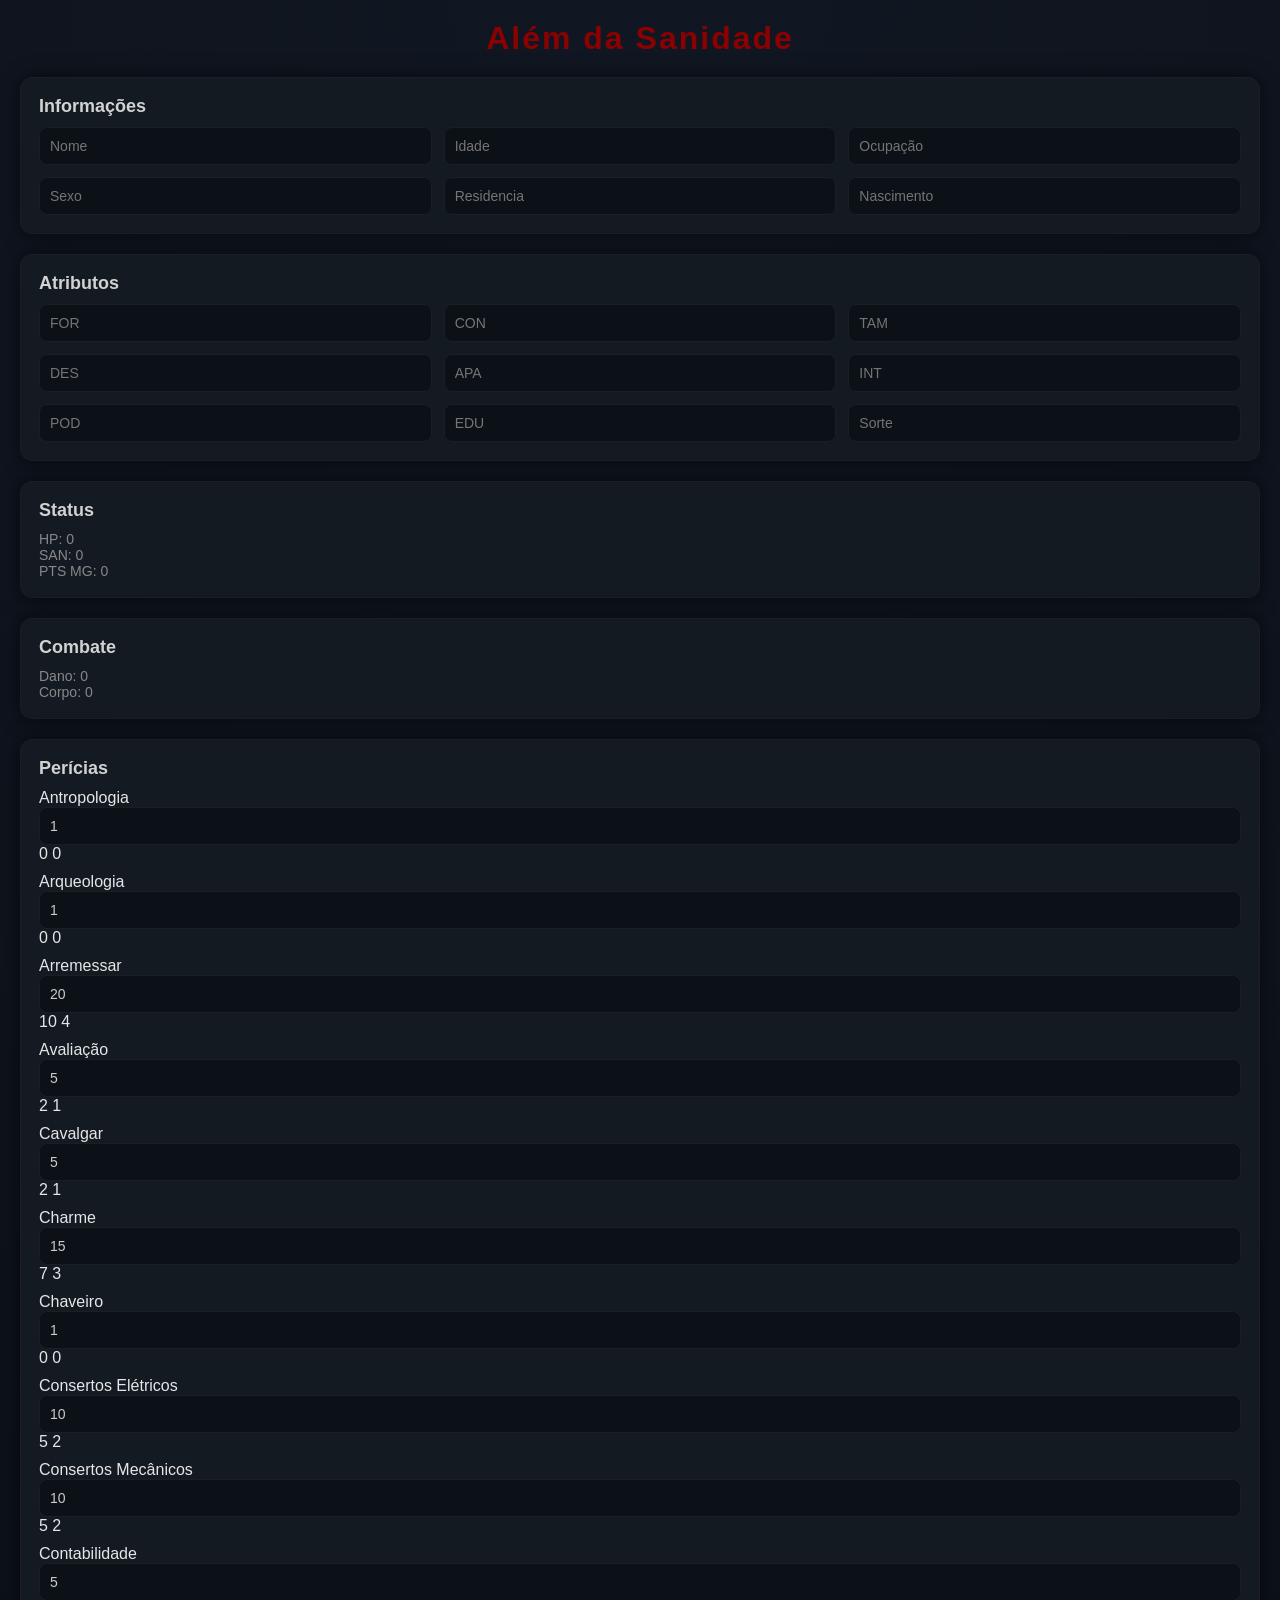
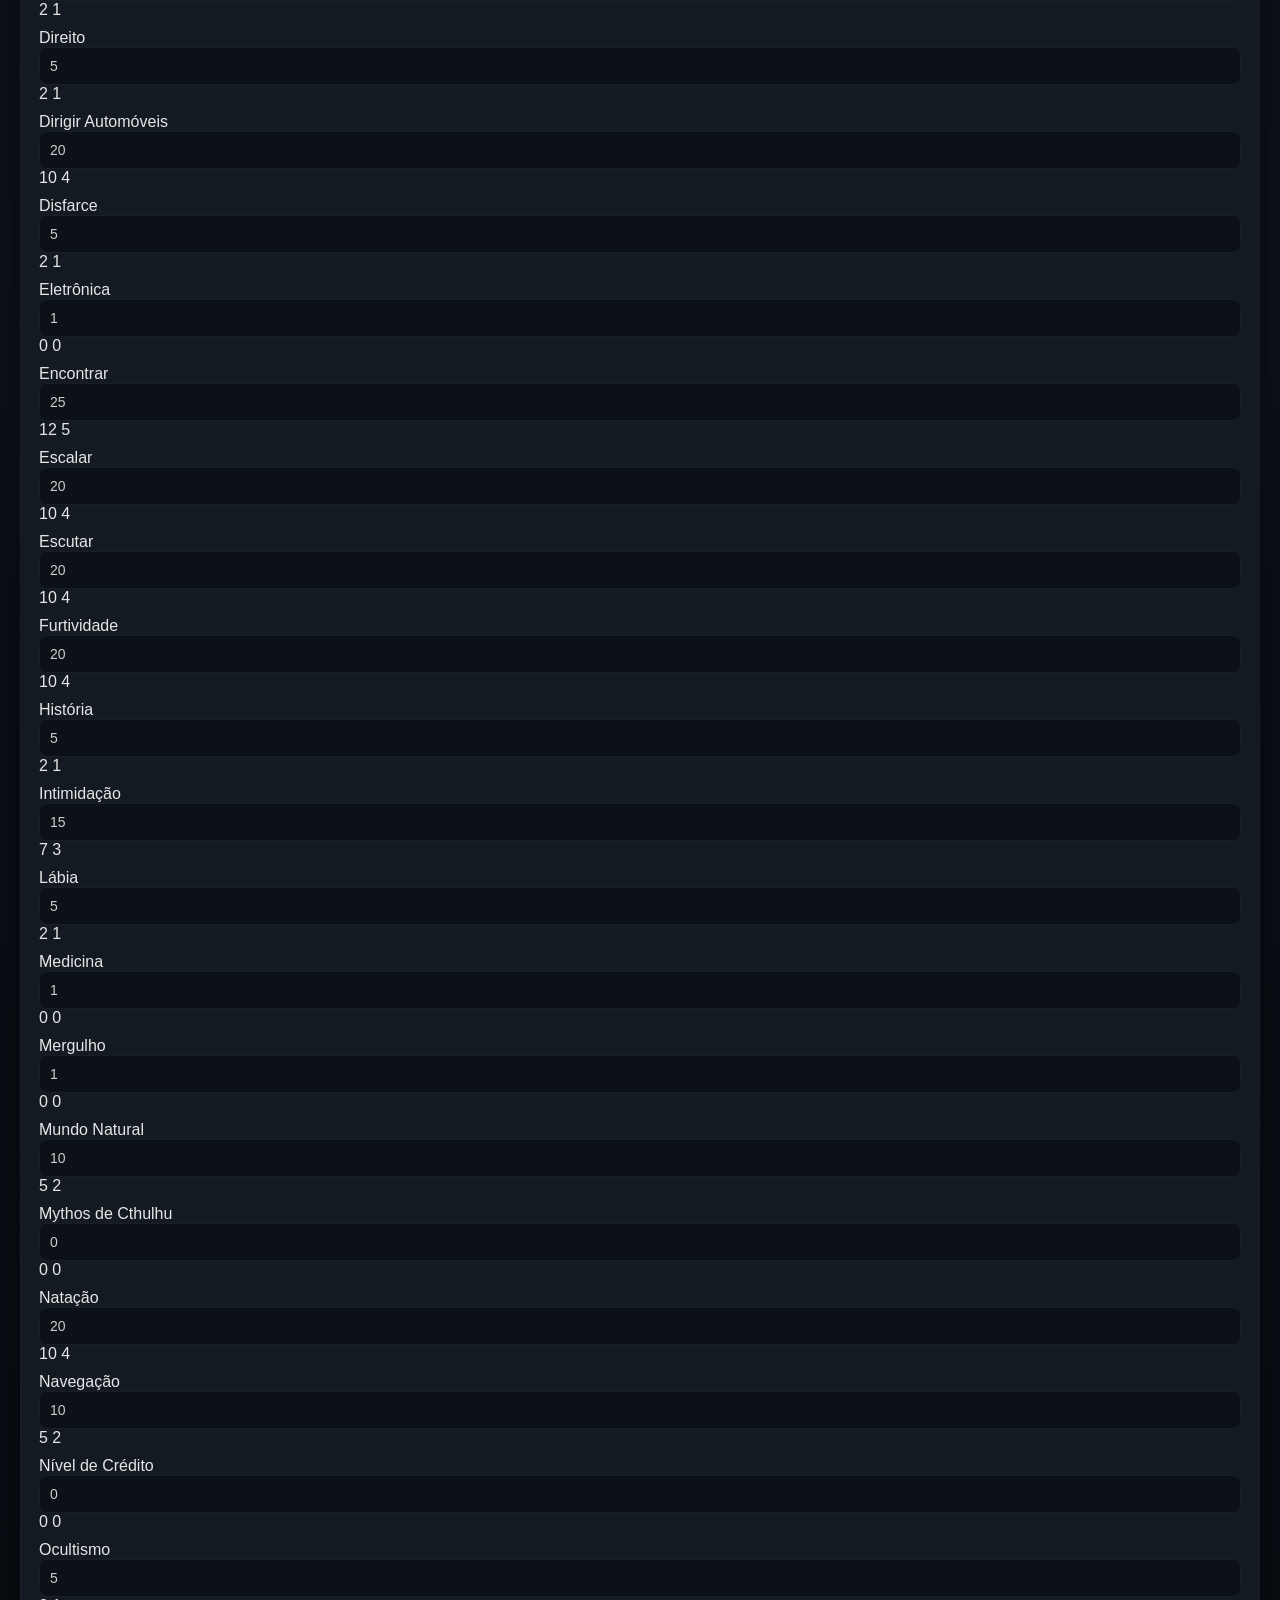
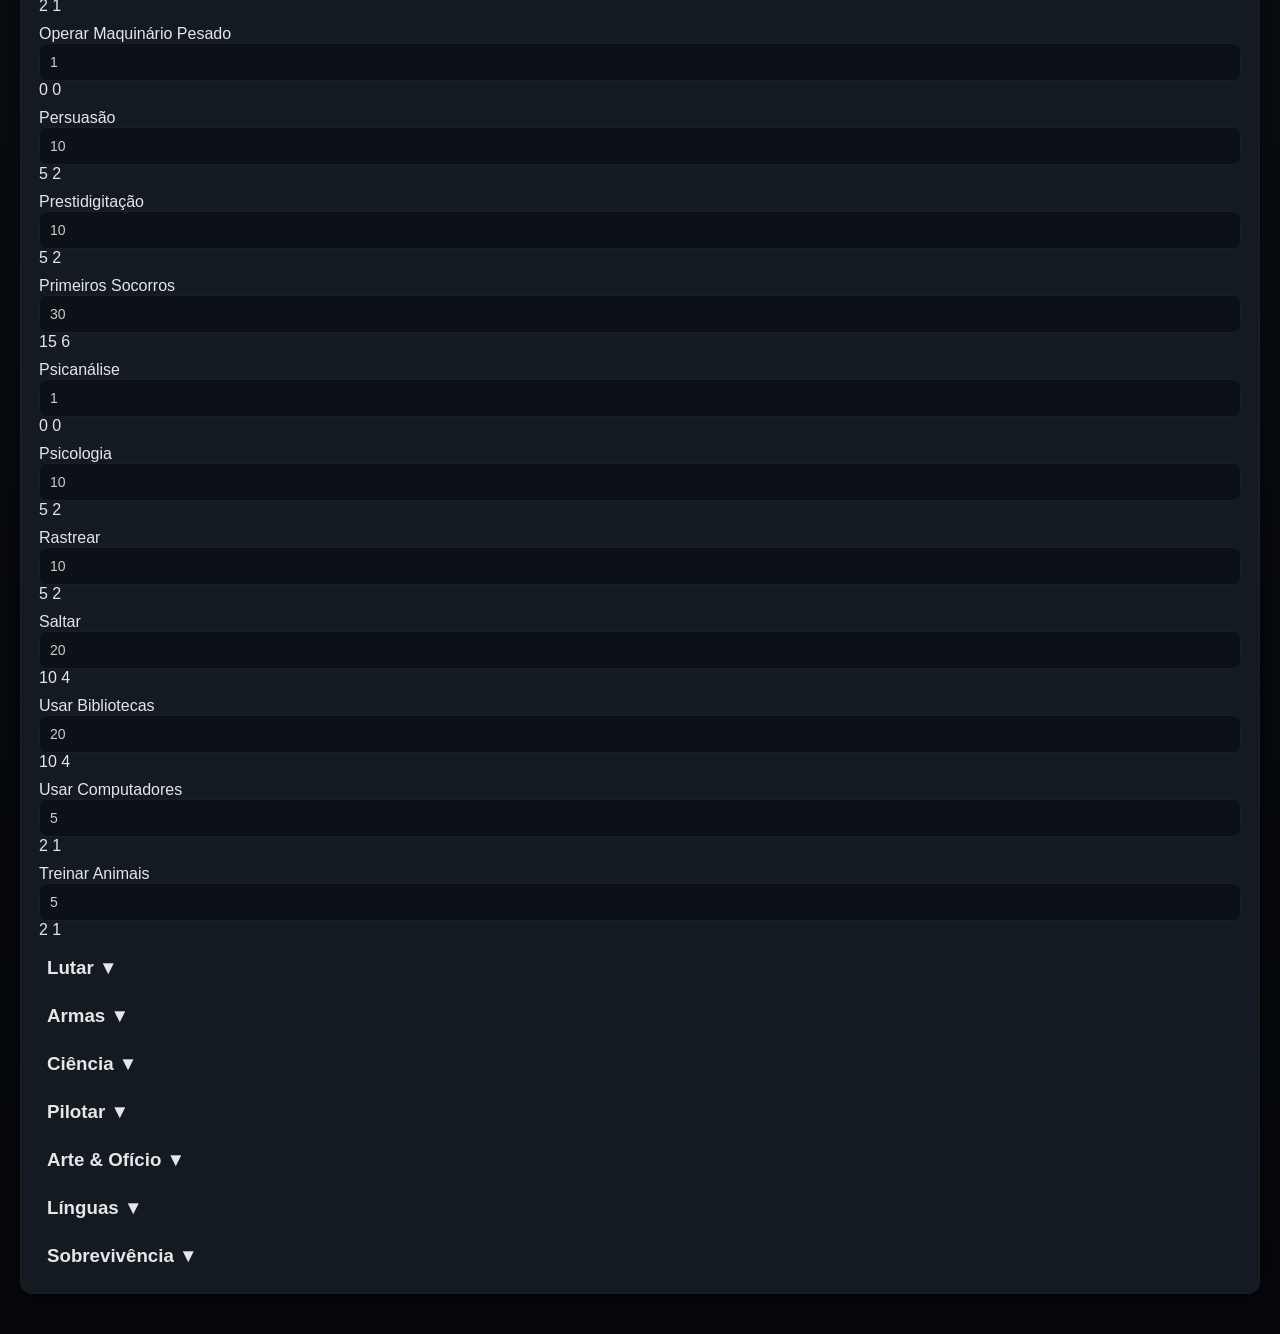
==== index.html @ 6c0fd9f4 "Update index.html" ====
<!DOCTYPE html>
<html lang="pt-br">
<head>
  <meta charset="UTF-8">
  <title>Além da Sanidade</title>
  <link rel="stylesheet" href="style.css">
</head>
<body>

<h1>Além da Sanidade</h1>

<form>

<section id="ficha">

  <div class="card">
    <h2>Informações</h2>
    <div class="grid">
      <input id="nome" name="nome" placeholder="Nome">
      <input id="idade" name="idade" placeholder="Idade">
      <input id="ocupacao" name="ocupação" placeholder="Ocupação">
      <input id="sexo" name="sexo" placeholder="Sexo">
      <input id="residencia" name="residência" placeholder="Residencia">
      <input id="nascimento" nome="nascimento" placeholder="Nascimento">
    </div>
  </div>

  <div class="card">
    <h2>Atributos</h2>
    <div class="grid">
      <input id="forca" name="forca" placeholder="FOR">
      <input id="constituicao" name="constituicao" placeholder="CON">
      <input id="tamanho" name="tamanho" placeholder="TAM">
      <input id="destreza" name="destreza" placeholder="DES">
      <input id="aparencia" name="aparencia" placeholder="APA">
      <input id="inteligencia" name="inteligencia" placeholder="INT">
      <input id="poder" name="poder" placeholder="POD">
      <input id="educacao" name="educacao" placeholder="EDU">
      <input id="sorte" name="sorte" placeholder="Sorte">
    </div>
  </div>

  <div class="card">
    <h2>Status</h2>
    <p>HP: <span id="vida">0</span></p>
    <p>SAN: <span id="sanidade">0</span></p>
    <p>PTS MG: <span id="pts de magia">0</span></p>
  </div>

  <div class="card">
    <h2>Combate</h2>
    <p>Dano: <span id="dano_extra">0</span></p>
    <p>Corpo: <span id="corpo">0</span></p>
  </div>

  <div class="card">
    <h2>Perícias</h2>
    <div id="pericias-container"></div>
  </div>

</section>

</form>

<script src="script.js"></script>
</body>
</html>
---- style.css ----
:root {
  --bg-main: #0b0f14;
  --bg-card: #141a22;
  --bg-input: #0c1117;
  --primary: #8b0000;
  --text-main: #e6e6e6;
  --text-soft: #888;
  --border: #1a1f26;
}

* {
  margin: 0;
  padding: 0;
  box-sizing: border-box;
}

body {
  background: radial-gradient(circle at top, #111722, #05070a);
  color: var(--text-main);
  font-family: "Segoe UI", Arial, sans-serif;
  padding: 20px;
}

h1 {
  text-align: center;
  color: var(--primary);
  margin-bottom: 20px;
  letter-spacing: 2px;
}

h2 {
  font-size: 18px;
  margin-bottom: 10px;
  color: var(--text-main);
  opacity: 0.9;
}

.card {
  background: var(--bg-card);
  padding: 18px;
  margin-bottom: 20px;
  border-radius: 12px;
  border: 1px solid var(--border);

  box-shadow: 0 0 20px rgba(0, 0, 0, 0.6);

  transition: 0.2s;
}

.card:hover {
  transform: translateY(-2px);
}

.grid {
  display: grid;
  grid-template-columns: repeat(3, 1fr);
  gap: 12px;
}

input {
  width: 100%;
  padding: 10px;
  background: var(--bg-input);
  border: 1px solid var(--border);
  border-radius: 8px;
  color: #ccc;
  font-size: 14px;

  transition: 0.2s;
}

input:focus {
  outline: none;
  border-color: var(--primary);
  transform: scale(1.03);
}

#pericias-container {
  display: flex;
  flex-direction: column;
  gap: 10px;
}

.pericia {
  display: flex;
  justify-content: space-between;
  padding: 6px 10px;
  border-bottom: 1px solid #222;
  font-size: 14px;

  transition: 0.2s;
}

.pericia:hover {
  background: rgba(255, 255, 255, 0.04);
}

.grupo {
  margin-top: 5px;
  padding-left: 10px;
  border-left: 2px solid #222;
}

.toggle {
  cursor: pointer;
  user-select: none;
  padding: 8px;
  border-radius: 6px;
  transition: 0.2s;
}

.toggle:hover {
  background: rgba(255,255,255,0.05);
  letter-spacing: 1px;
}

.hidden {
  display: none;
}

p {
  font-size: 14px;
  color: var(--text-soft);
}

@media (max-width: 768px) {
  .grid {
    grid-template-columns: repeat(2, 1fr);
  }
}
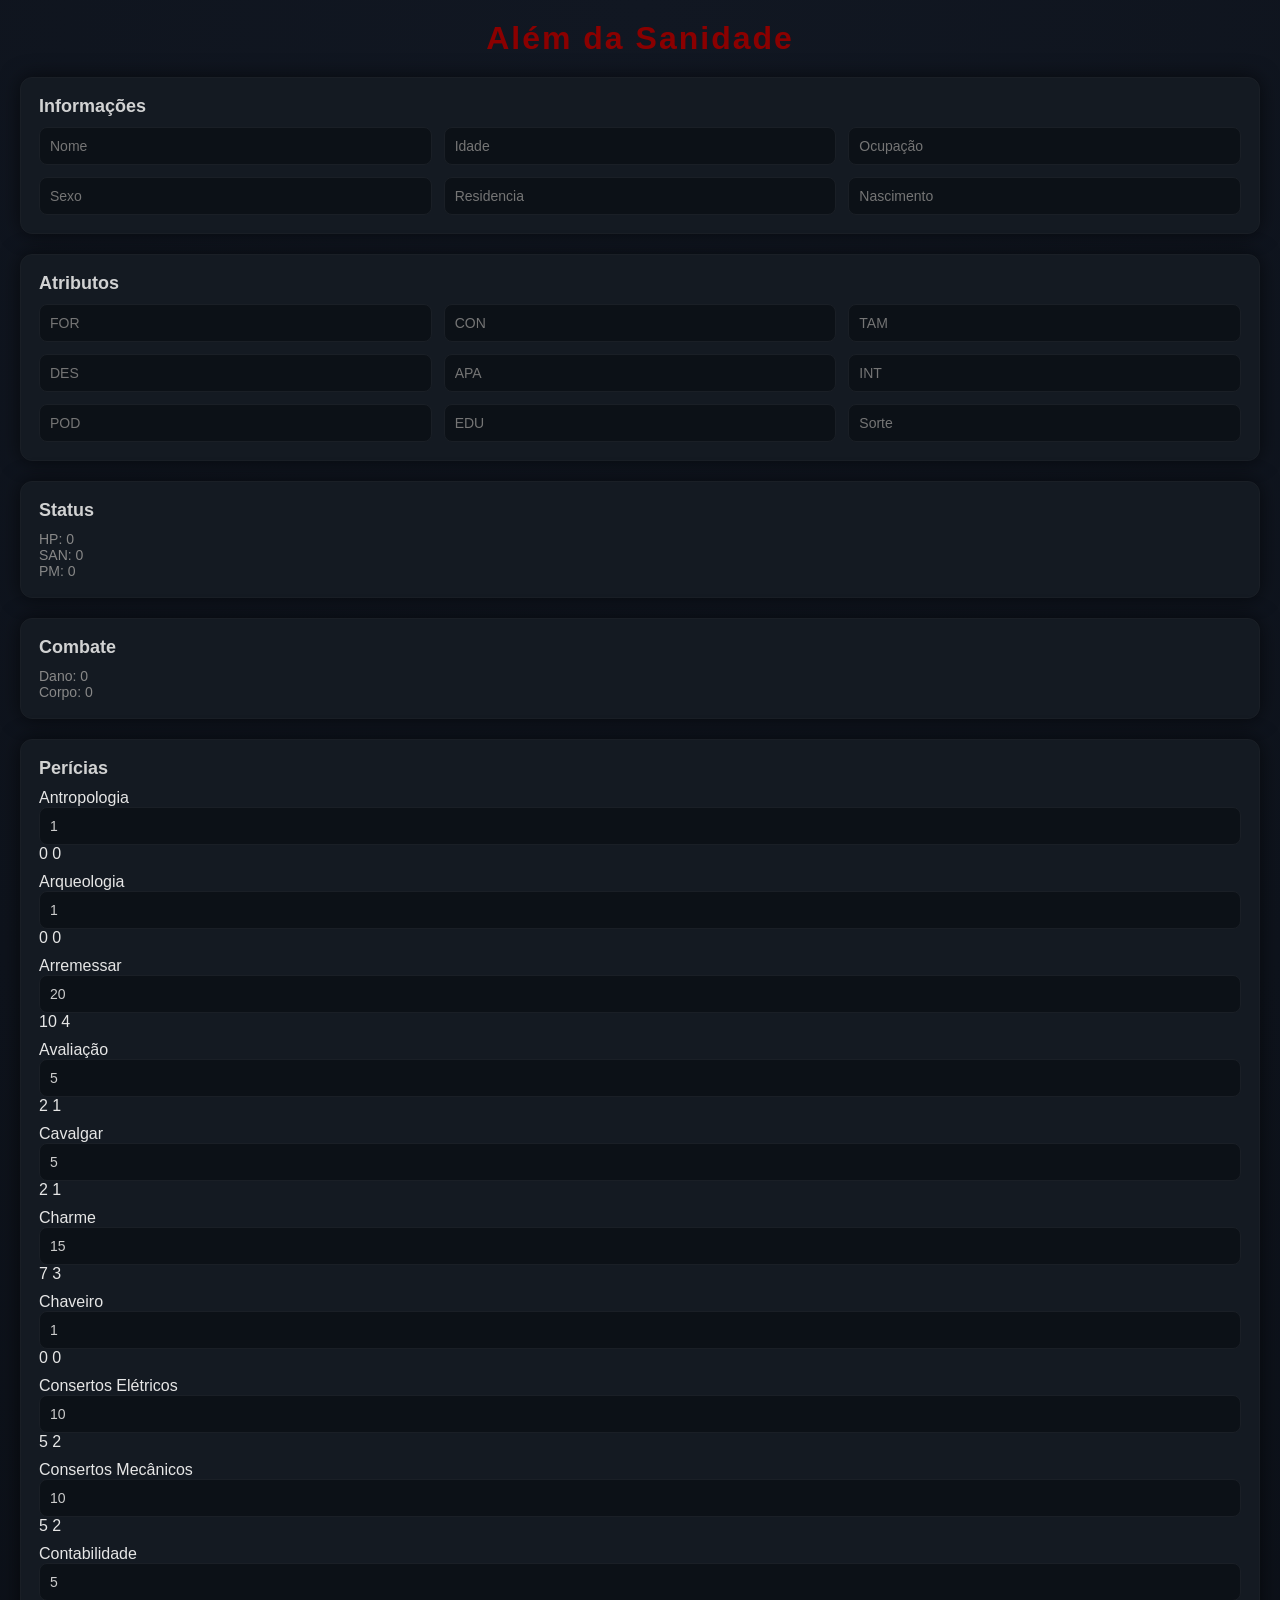
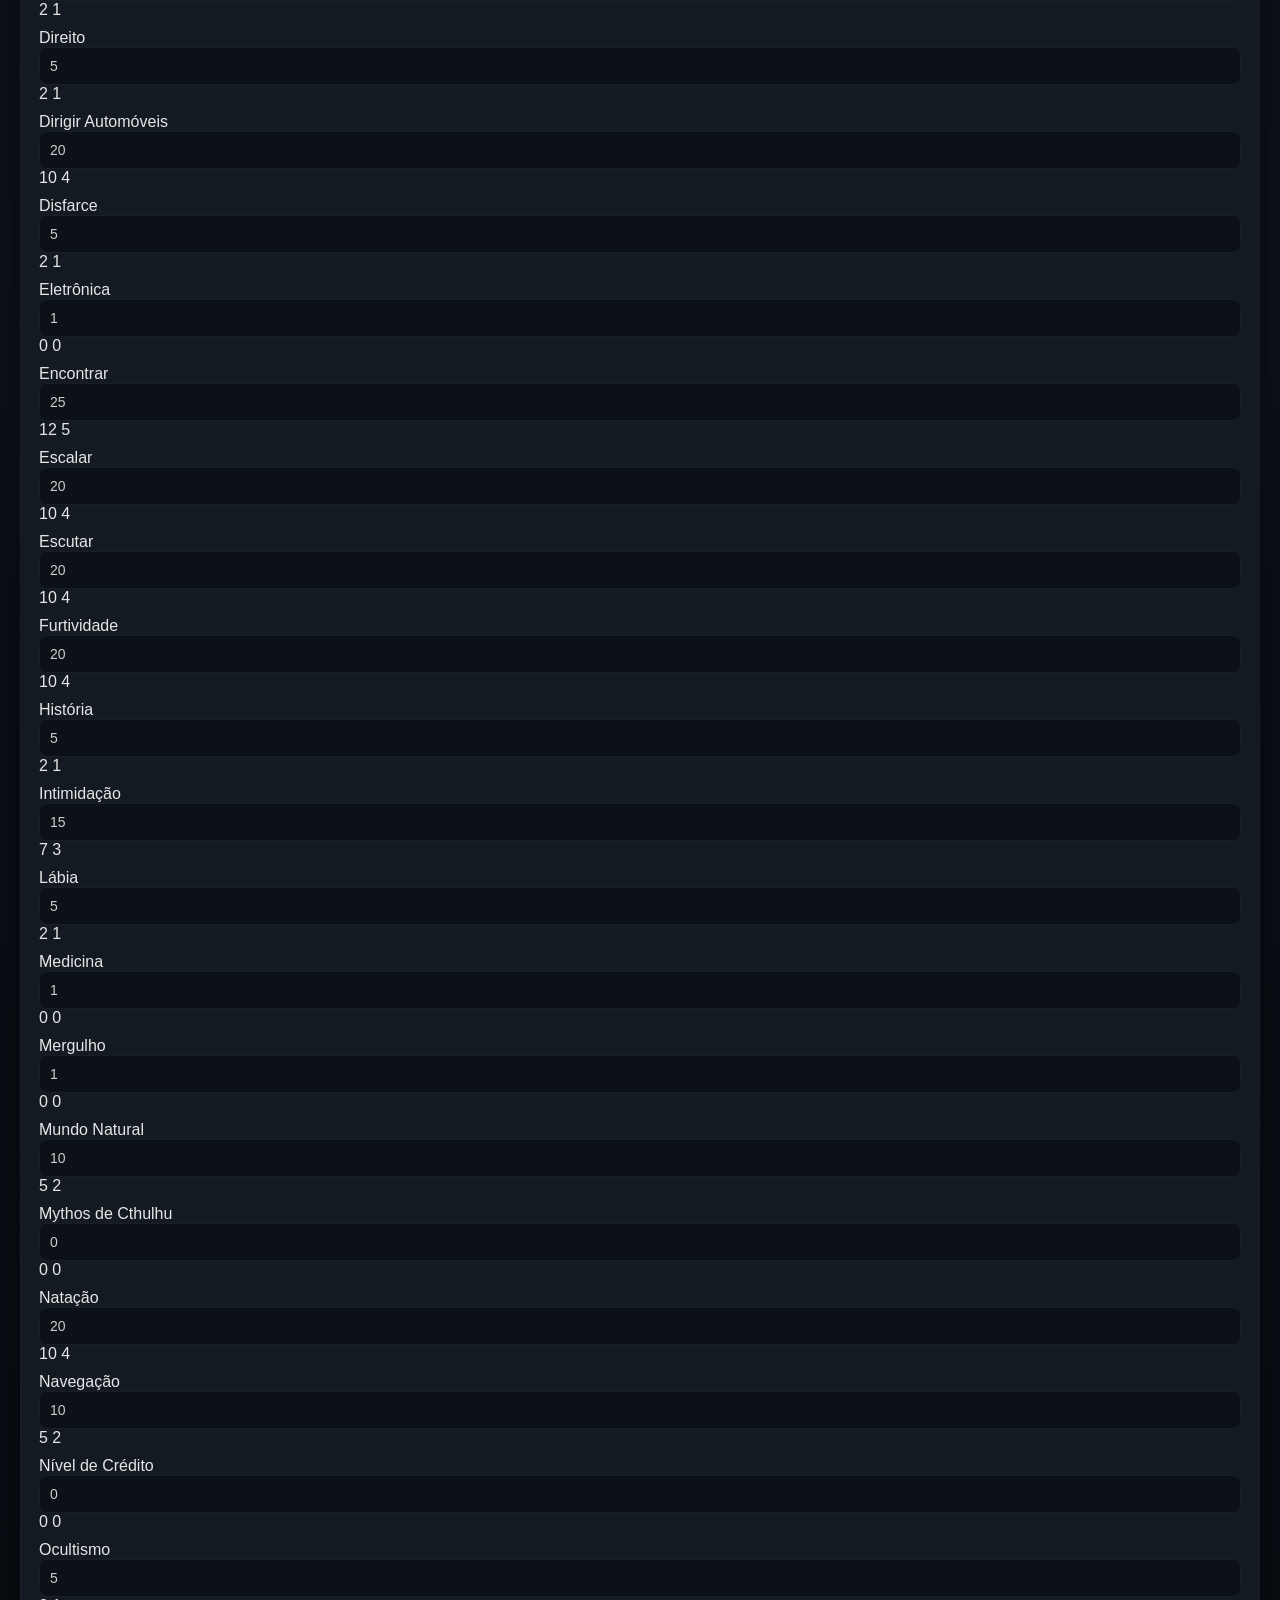
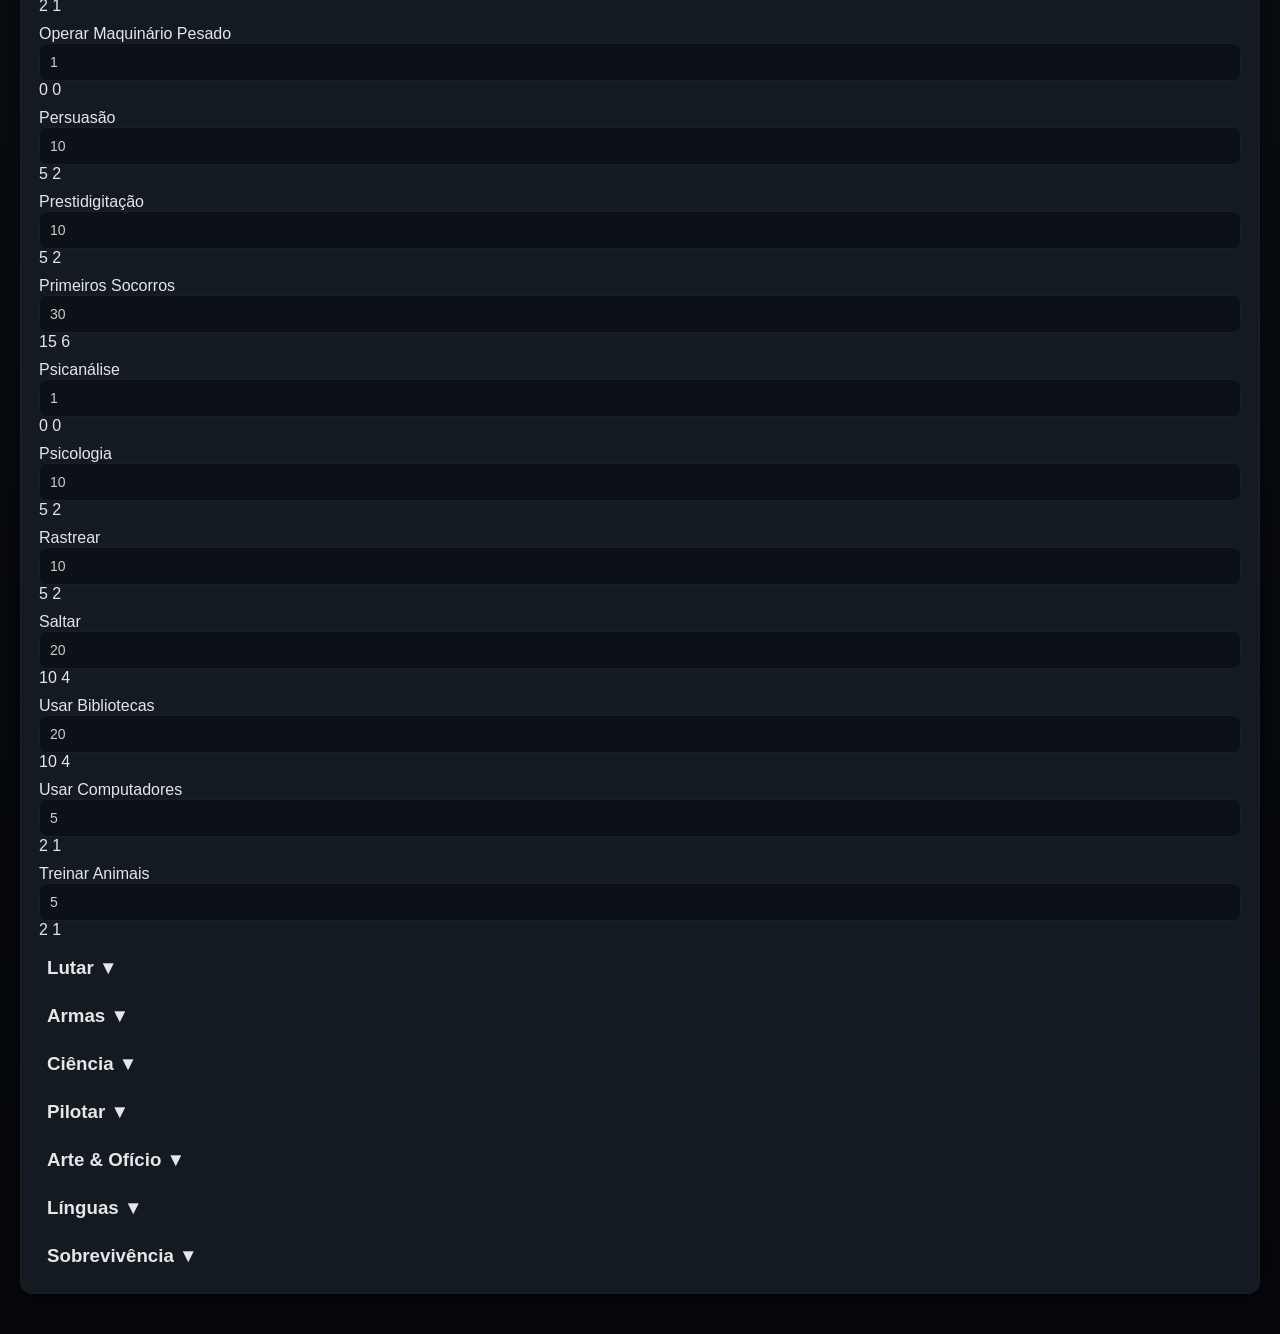
==== commit a71f345a: "Update index.html" ====
--- a/index.html
+++ b/index.html
@@ -44,7 +44,7 @@
     <h2>Status</h2>
     <p>HP: <span id="vida">0</span></p>
     <p>SAN: <span id="sanidade">0</span></p>
-    <p>PTS MG: <span id="pts de magia">0</span></p>
+    <p>PM: <span id="pm">0</span></p>
   </div>
 
   <div class="card">
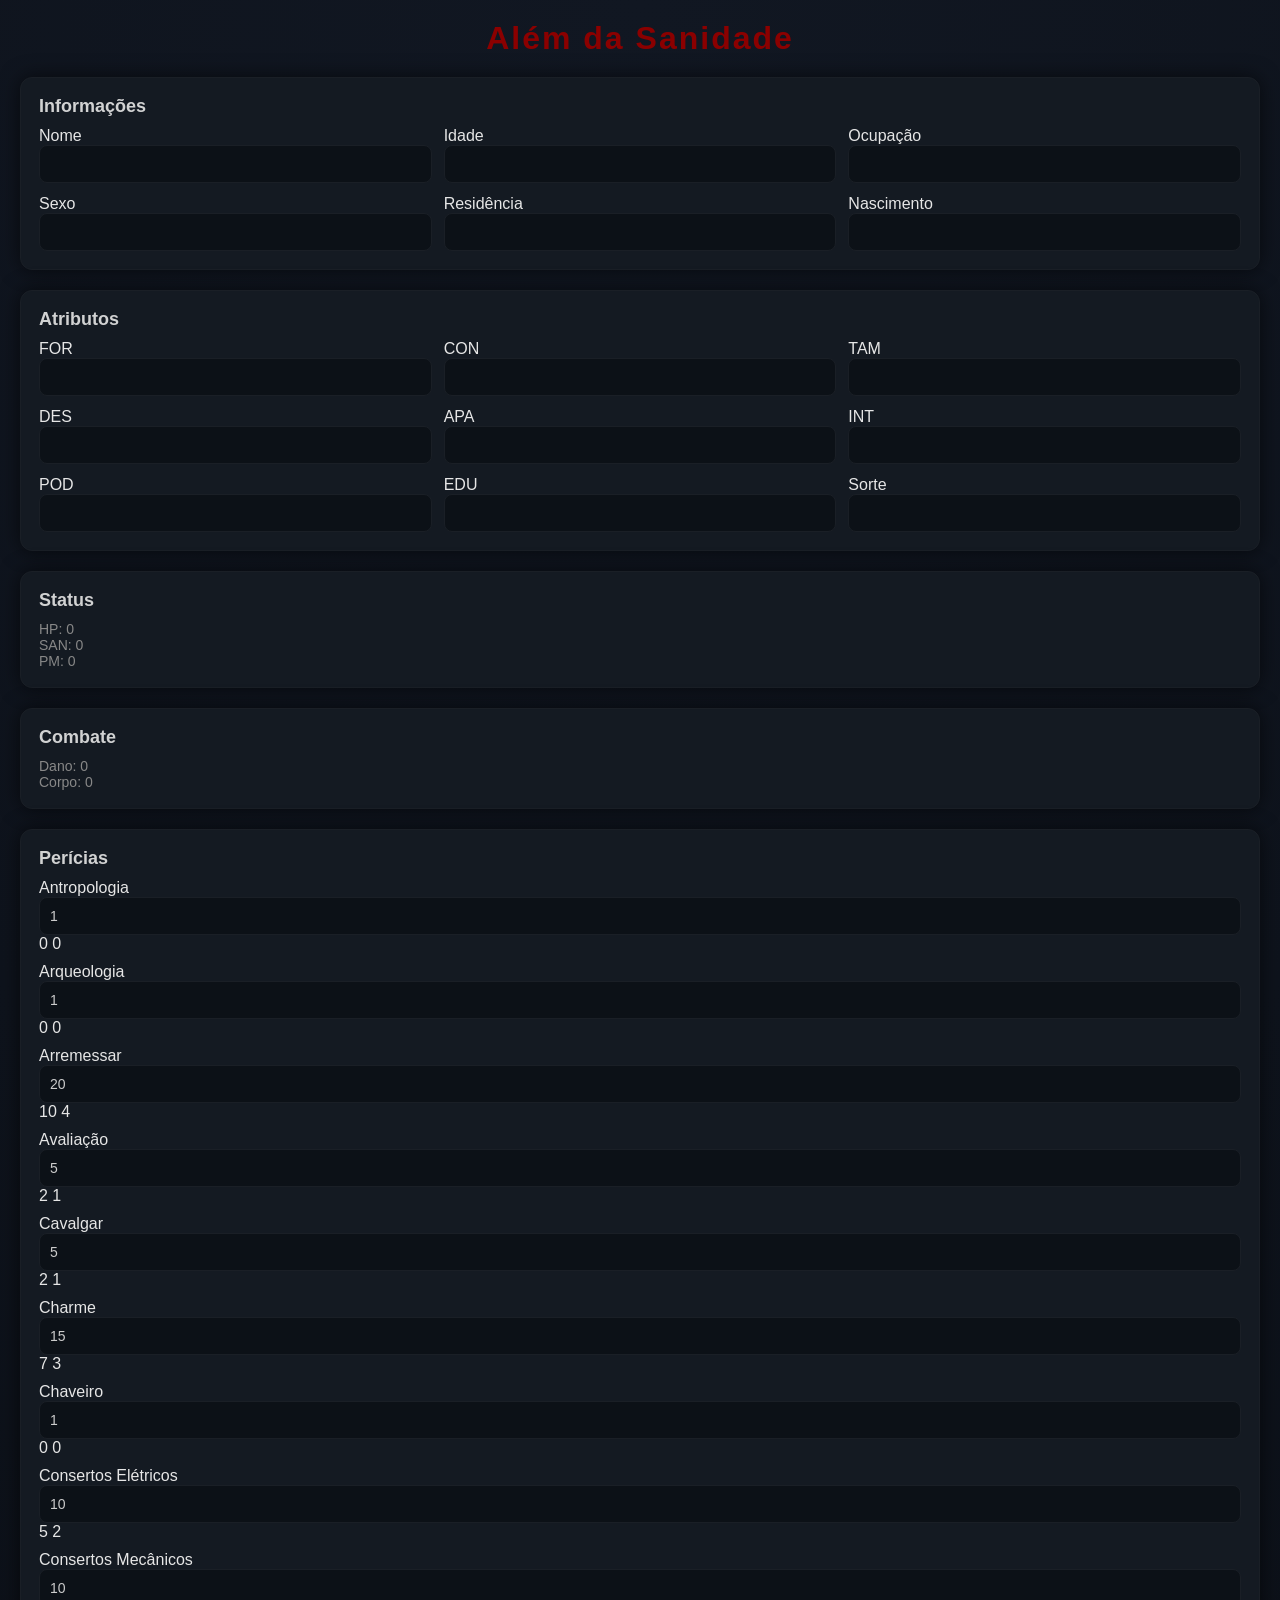
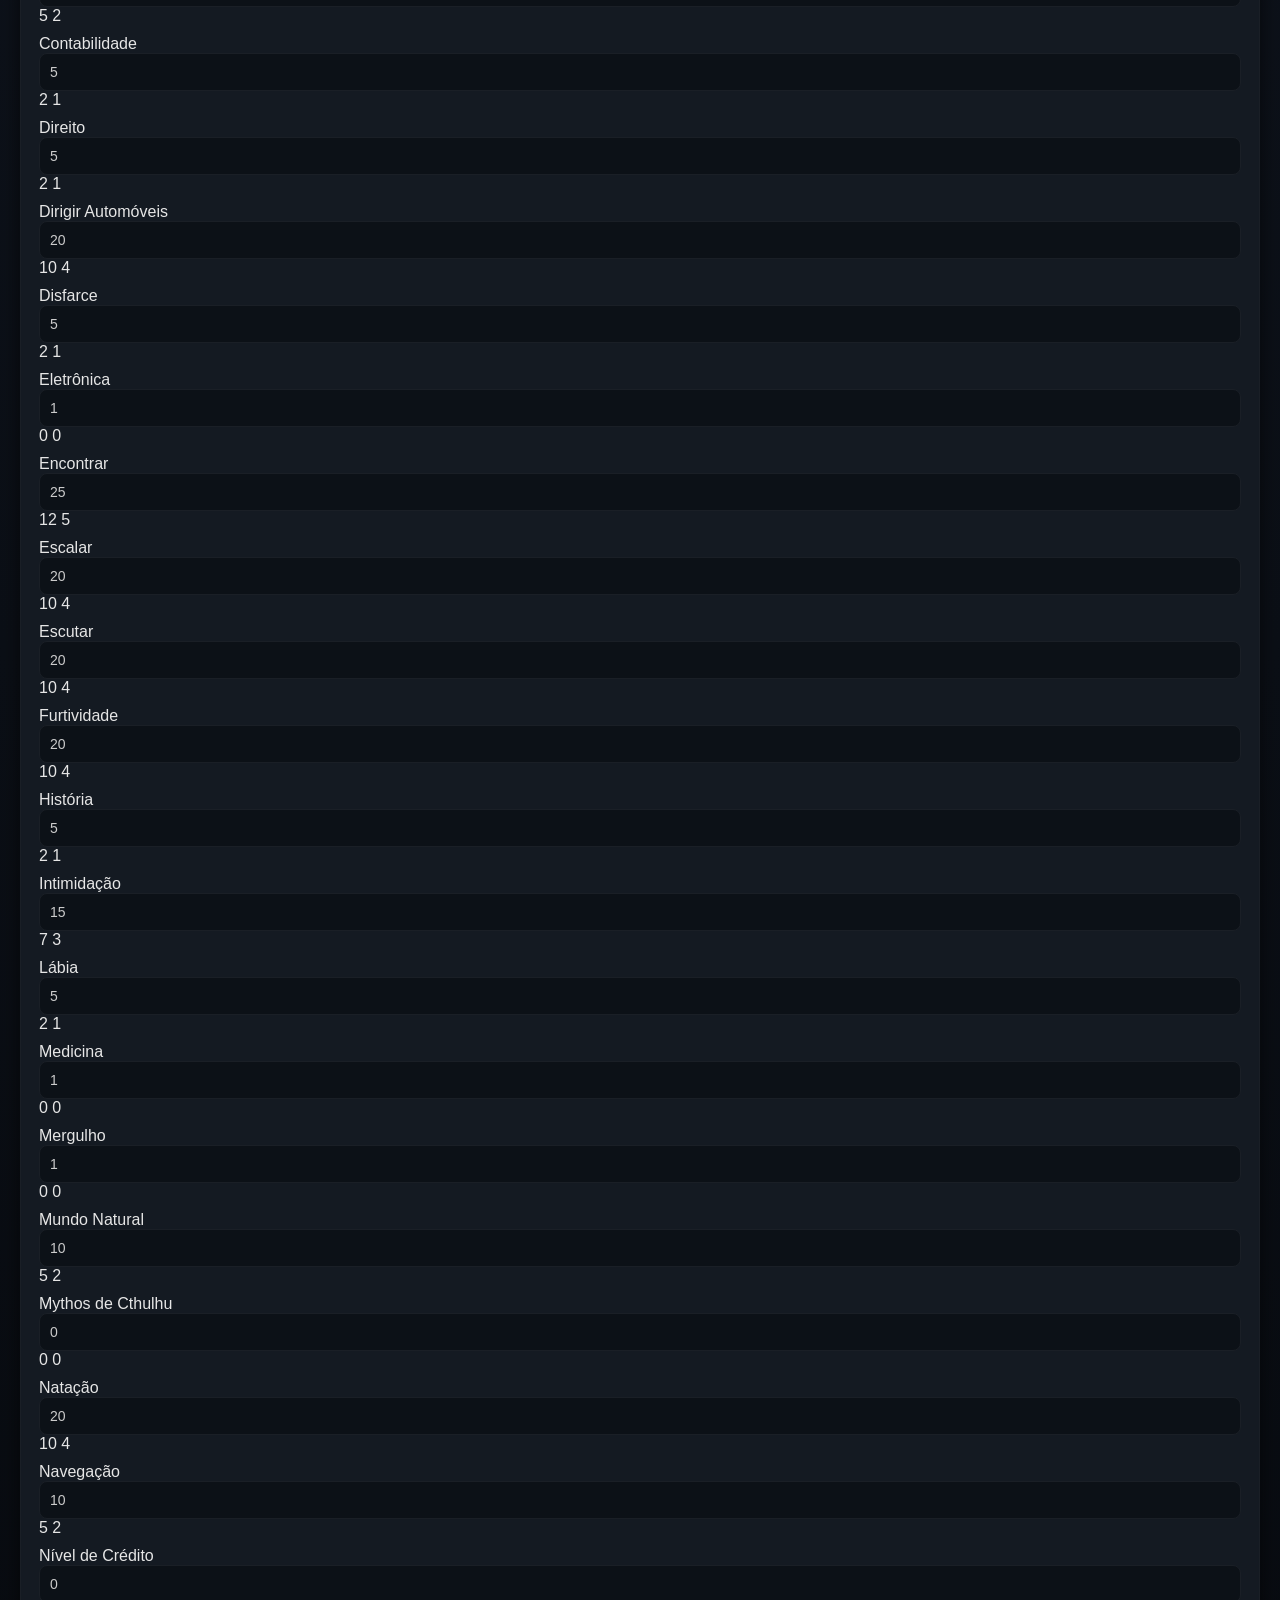
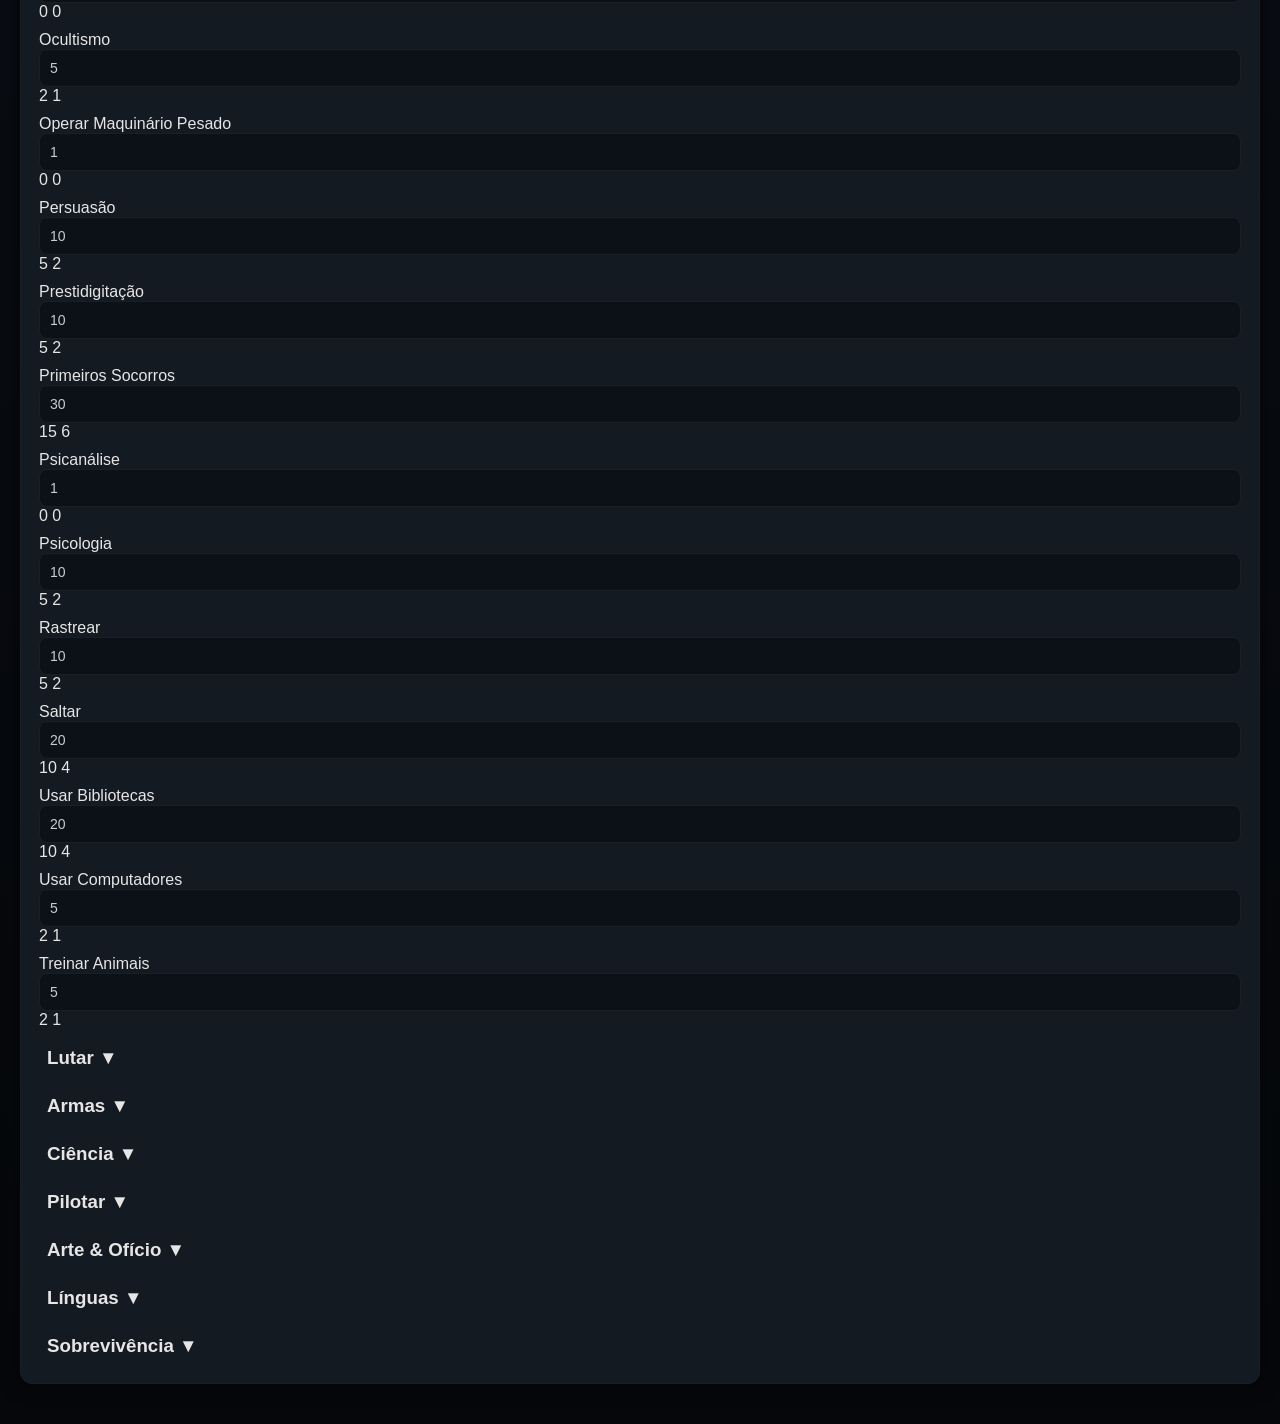
==== commit 00becf14: "Update index.html" ====
--- a/index.html
+++ b/index.html
@@ -16,27 +16,27 @@
   <div class="card">
     <h2>Informações</h2>
     <div class="grid">
-      <input id="nome" name="nome" placeholder="Nome">
-      <input id="idade" name="idade" placeholder="Idade">
-      <input id="ocupacao" name="ocupação" placeholder="Ocupação">
-      <input id="sexo" name="sexo" placeholder="Sexo">
-      <input id="residencia" name="residência" placeholder="Residencia">
-      <input id="nascimento" nome="nascimento" placeholder="Nascimento">
+      <div class="campo"><label>Nome</label><input id="nome" name="nome"></div>
+      <div class="campo"><label>Idade</label><input id="idade" name="idade"></div>
+      <div class="campo"><label>Ocupação</label><input id="ocupacao" name="ocupacao"></div>
+      <div class="campo"><label>Sexo</label><input id="sexo" name="sexo"></div>
+      <div class="campo"><label>Residência</label><input id="residencia" name="residencia"></div>
+      <div class="campo"><label>Nascimento</label><input id="nascimento" name="nascimento"></div>
     </div>
   </div>
 
   <div class="card">
     <h2>Atributos</h2>
     <div class="grid">
-      <input id="forca" name="forca" placeholder="FOR">
-      <input id="constituicao" name="constituicao" placeholder="CON">
-      <input id="tamanho" name="tamanho" placeholder="TAM">
-      <input id="destreza" name="destreza" placeholder="DES">
-      <input id="aparencia" name="aparencia" placeholder="APA">
-      <input id="inteligencia" name="inteligencia" placeholder="INT">
-      <input id="poder" name="poder" placeholder="POD">
-      <input id="educacao" name="educacao" placeholder="EDU">
-      <input id="sorte" name="sorte" placeholder="Sorte">
+      <div class="campo"><label>FOR</label><input id="forca" name="forca"></div>
+      <div class="campo"><label>CON</label><input id="constituicao" name="constituicao"></div>
+      <div class="campo"><label>TAM</label><input id="tamanho" name="tamanho"></div>
+      <div class="campo"><label>DES</label><input id="destreza" name="destreza"></div>
+      <div class="campo"><label>APA</label><input id="aparencia" name="aparencia"></div>
+      <div class="campo"><label>INT</label><input id="inteligencia" name="inteligencia"></div>
+      <div class="campo"><label>POD</label><input id="poder" name="poder"></div>
+      <div class="campo"><label>EDU</label><input id="educacao" name="educacao"></div>
+      <div class="campo"><label>Sorte</label><input id="sorte" name="sorte"></div>
     </div>
   </div>
 
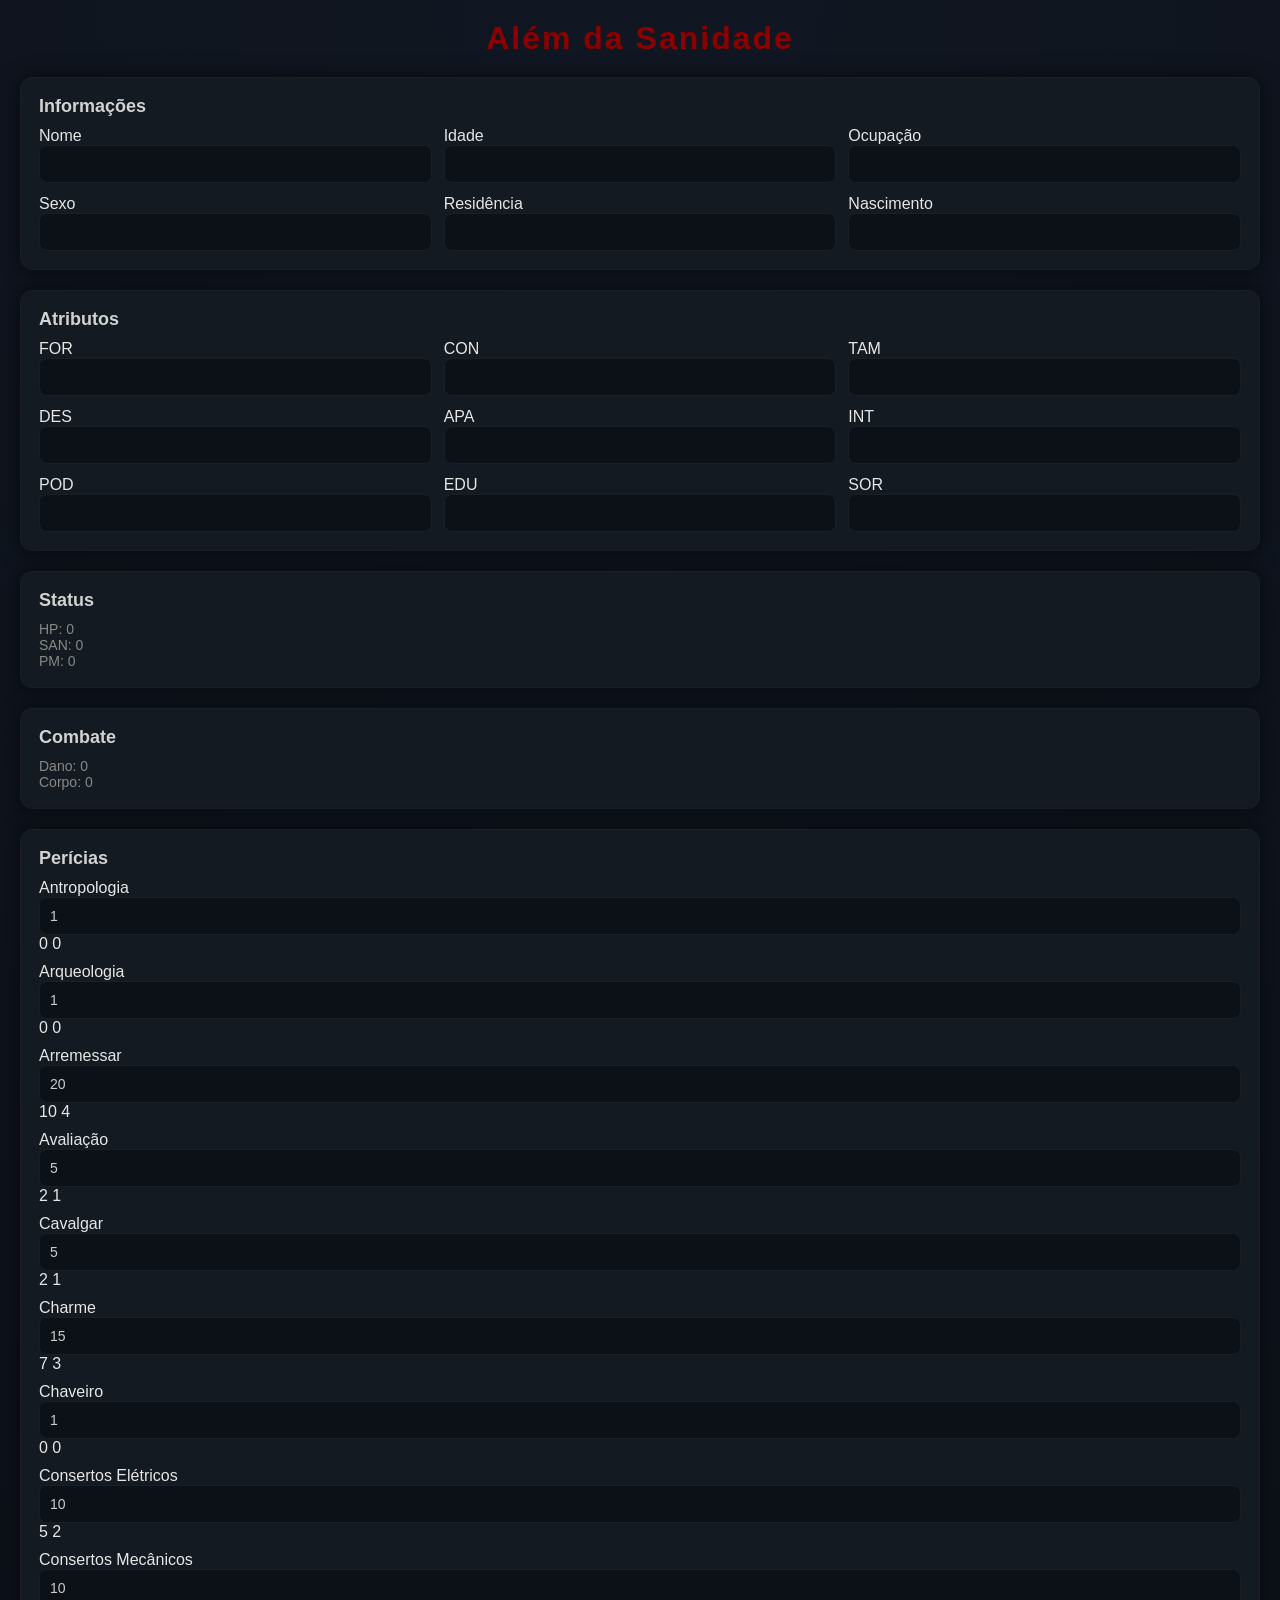
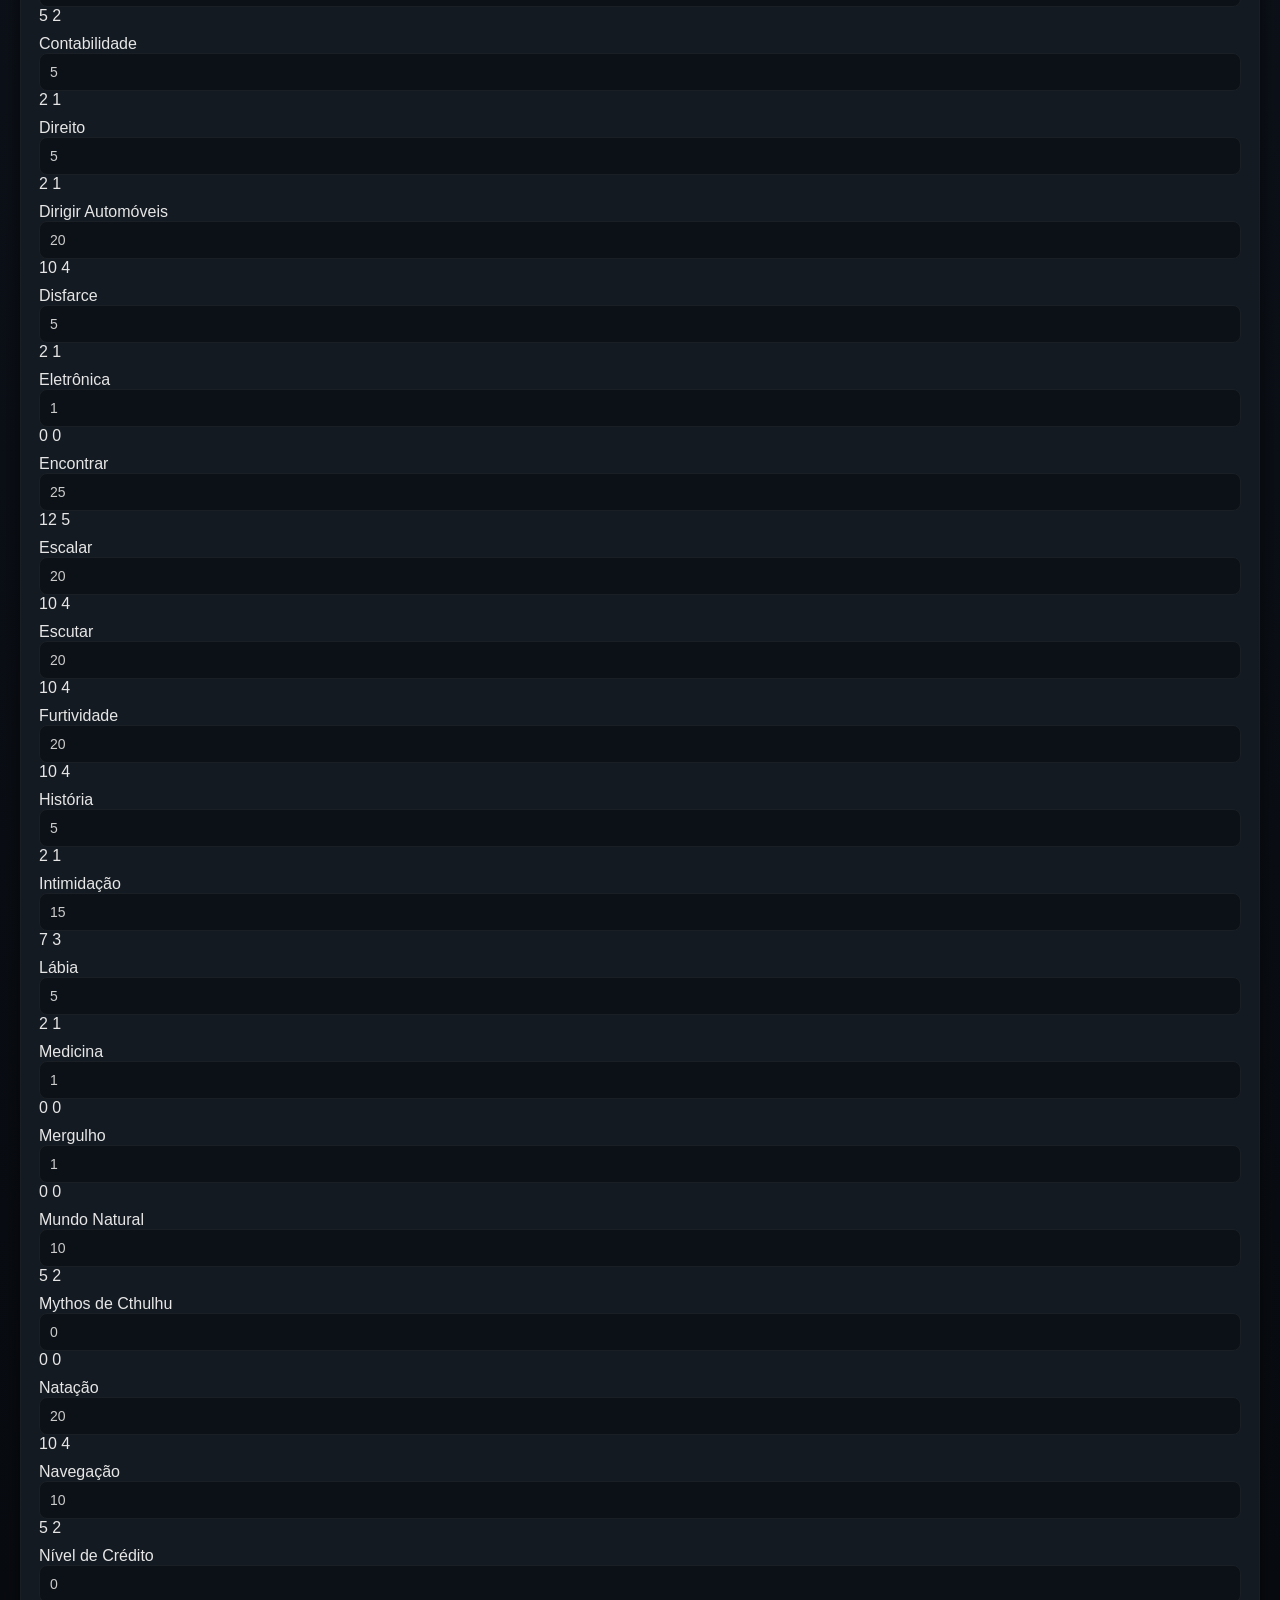
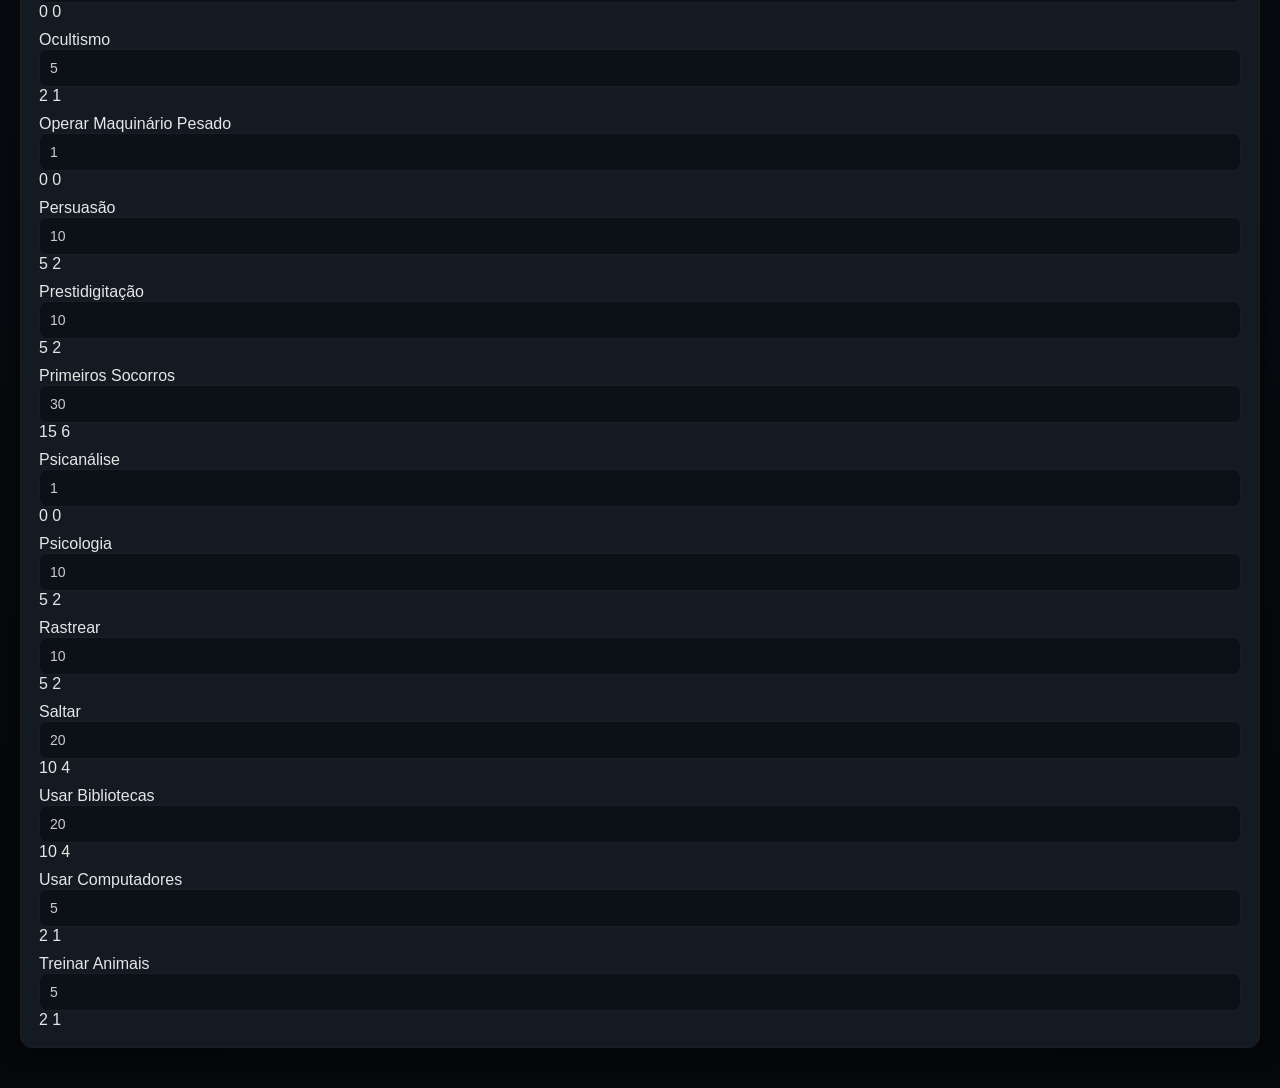
==== commit 3ce19fcd: "Update index.html" ====
--- a/index.html
+++ b/index.html
@@ -36,7 +36,7 @@
       <div class="campo"><label>INT</label><input id="inteligencia" name="inteligencia"></div>
       <div class="campo"><label>POD</label><input id="poder" name="poder"></div>
       <div class="campo"><label>EDU</label><input id="educacao" name="educacao"></div>
-      <div class="campo"><label>Sorte</label><input id="sorte" name="sorte"></div>
+      <div class="campo"><label>SOR</label><input id="sorte" name="sorte"></div>
     </div>
   </div>
 
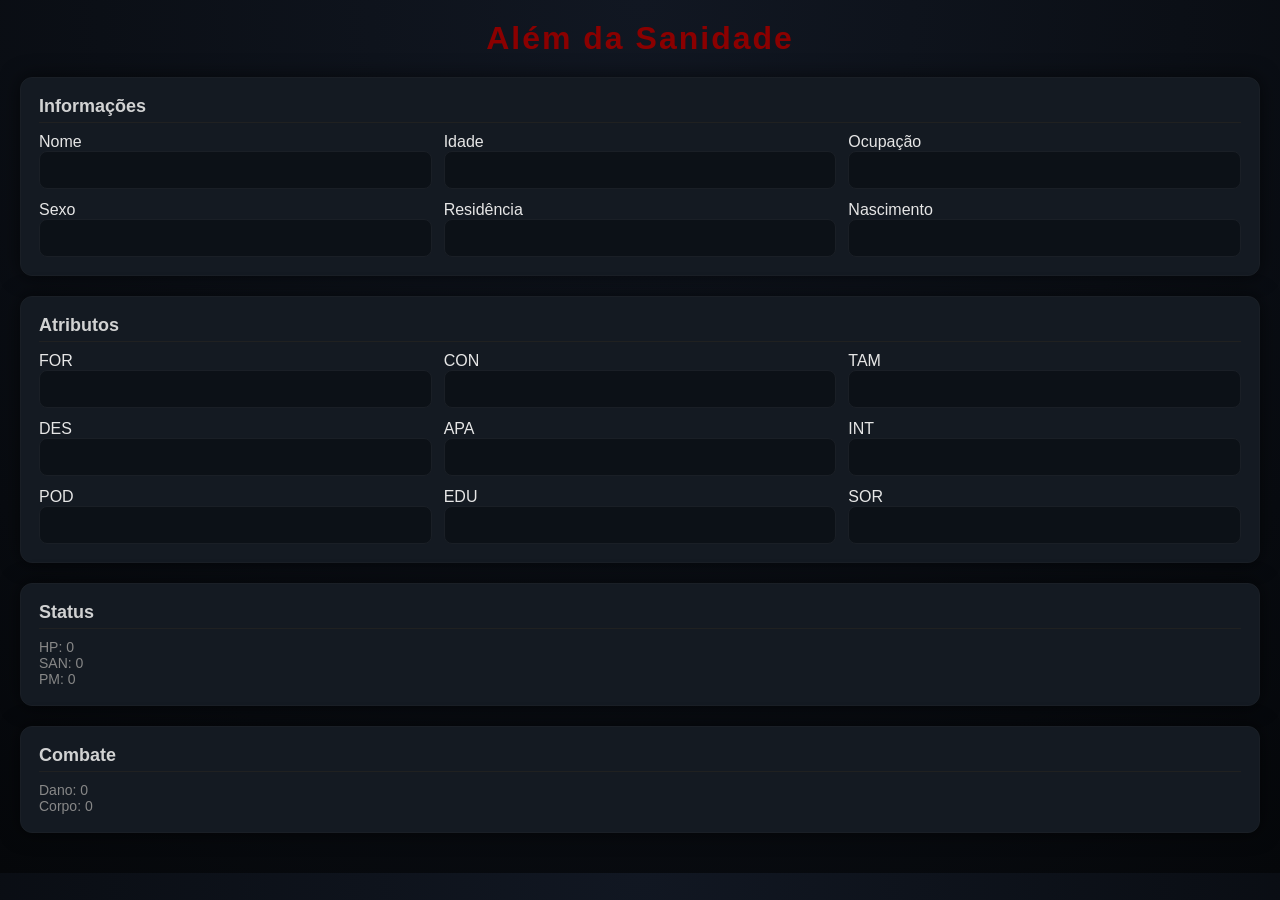
==== commit 3c8b08c7: "Update index.html" ====
--- a/index.html
+++ b/index.html
@@ -53,15 +53,10 @@
     <p>Corpo: <span id="corpo">0</span></p>
   </div>
 
-  <div class="card">
-    <h2>Perícias</h2>
-    <div id="pericias-container"></div>
-  </div>
-
 </section>
 
 </form>
 
-<script src="script.js"></script>
+<script type="module" src="script.js"></script>
 </body>
 </html>
--- a/style.css
+++ b/style.css
@@ -47,6 +47,11 @@
   transition: 0.2s;
 }
 
+.card h2 {
+  border-bottom:1px solid #222;
+  padding-bottom:5px;
+}
+
 .card:hover {
   transform: translateY(-2px);
 }
@@ -72,6 +77,7 @@
 input:focus {
   outline: none;
   border-color: var(--primary);
+  box-shadow:0 0 8px rgba(139, 0, 0, 0.5);
   transform: scale(1.03);
 }
 
@@ -81,20 +87,29 @@
   gap: 10px;
 }
 
-.pericia {
-  display: flex;
-  justify-content: space-between;
-  padding: 6px 10px;
-  border-bottom: 1px solid #222;
-  font-size: 14px;
-
+.skill{
+  display:grid;
+  grid-template-columns:2fr 1fr 1fr 1fr;
+  gap:6px;
+  padding:8px;
+  border-radius:6px;
+  border-bottom:1px solid #222;
   transition: 0.2s;
 }
 
-.pericia:hover {
-  background: rgba(255, 255, 255, 0.04);
+.skill:hover{
+  background:rgba(139, 0, 0, 0.15);
 }
 
+.skill span: first-child{
+  color:#ccc;
+}
+
+.skill span:last-child{
+  color:var(--primary);
+  font-weght:bold;
+}
+  
 .grupo {
   margin-top: 5px;
   padding-left: 10px;
@@ -105,7 +120,9 @@
   cursor: pointer;
   user-select: none;
   padding: 8px;
+  font-weight:bold;
   border-radius: 6px;
+  border-left:3px solid var(--primary)
   transition: 0.2s;
 }
 
@@ -116,6 +133,7 @@
 
 .hidden {
   display: none;
+  
 }
 
 p {
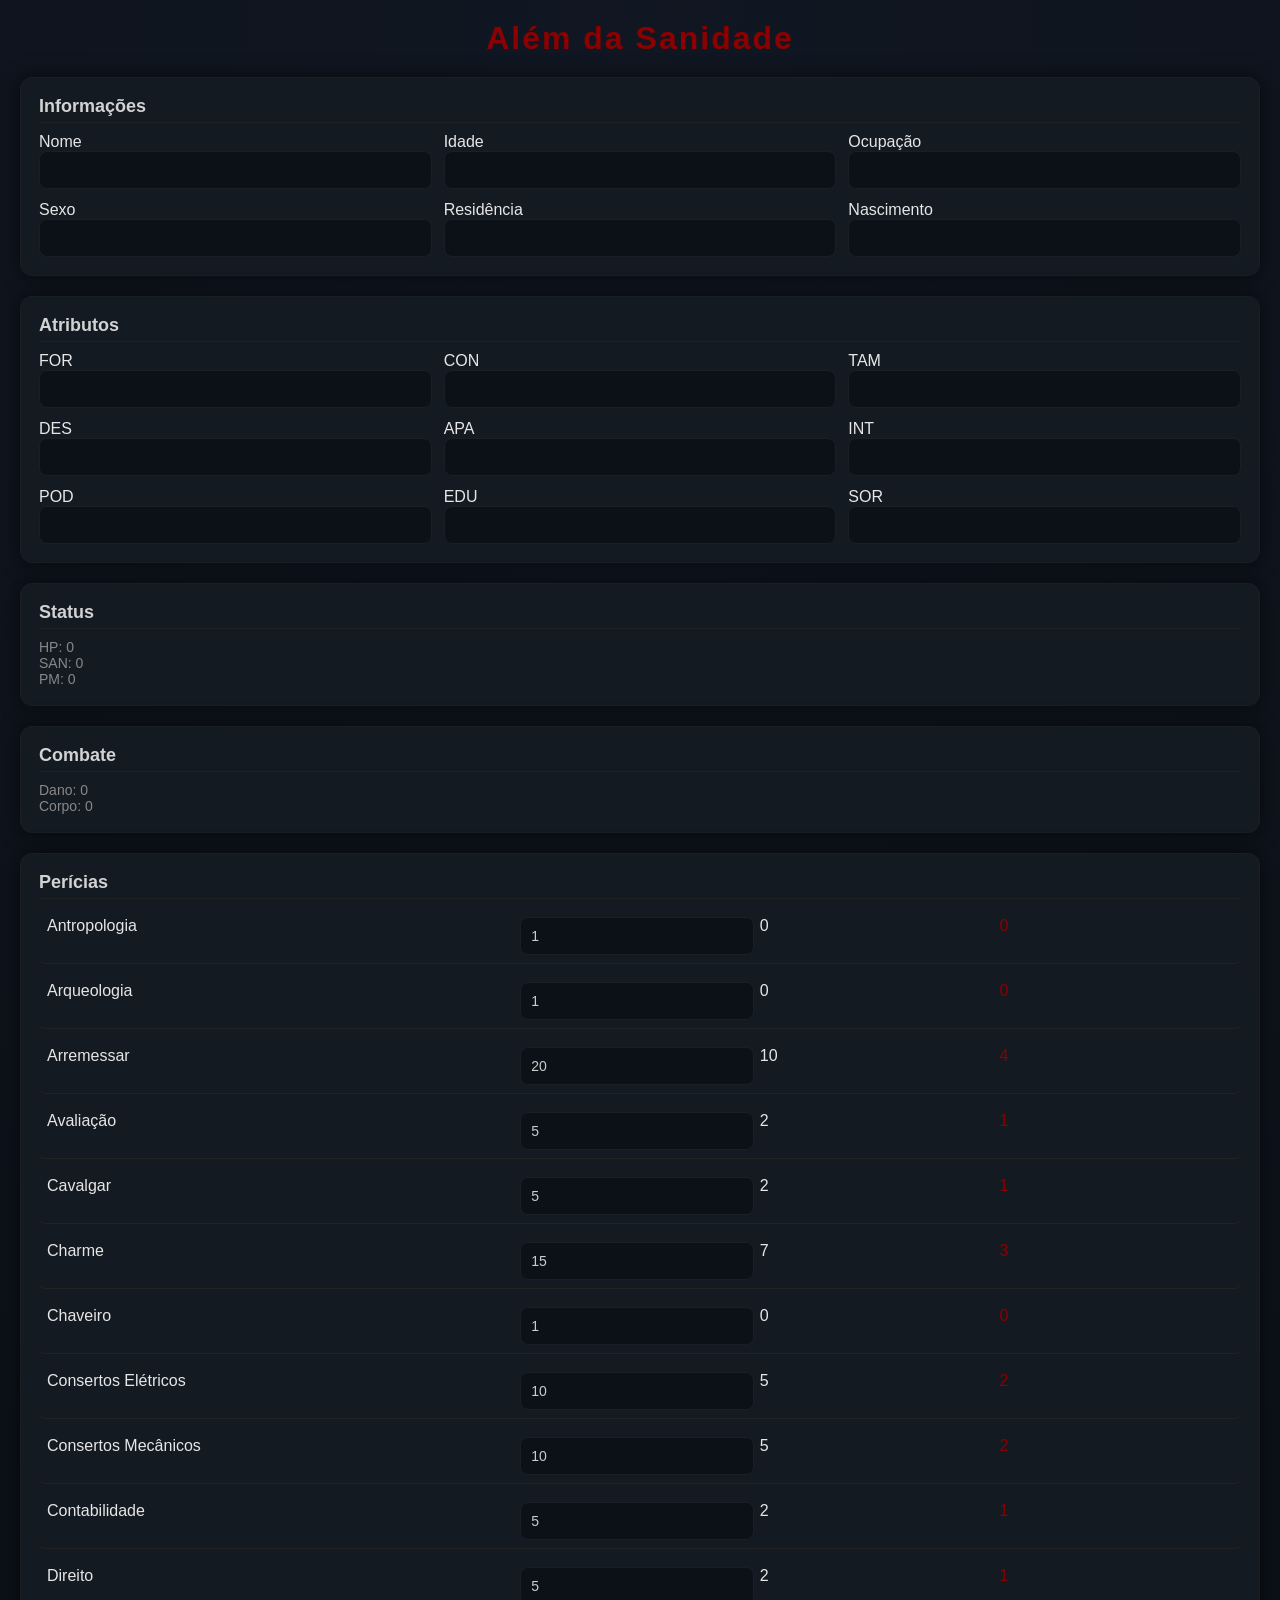
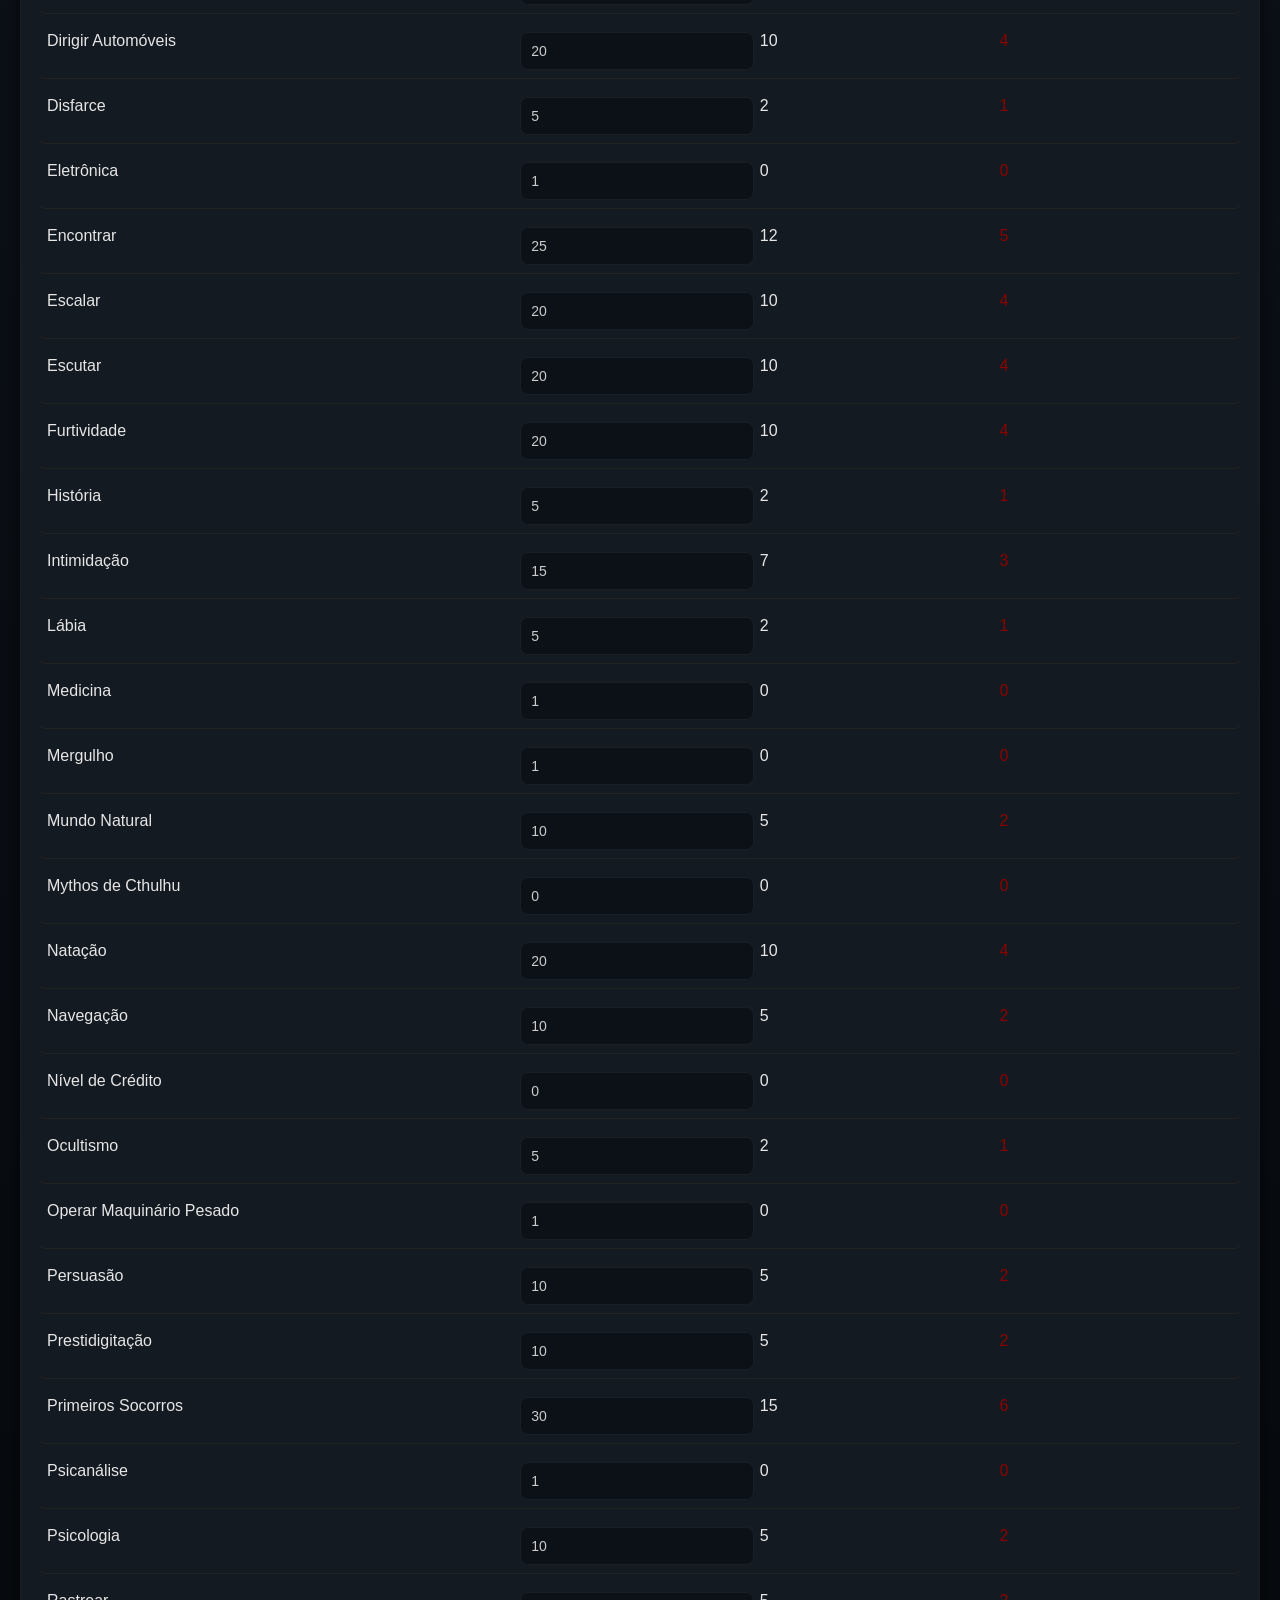
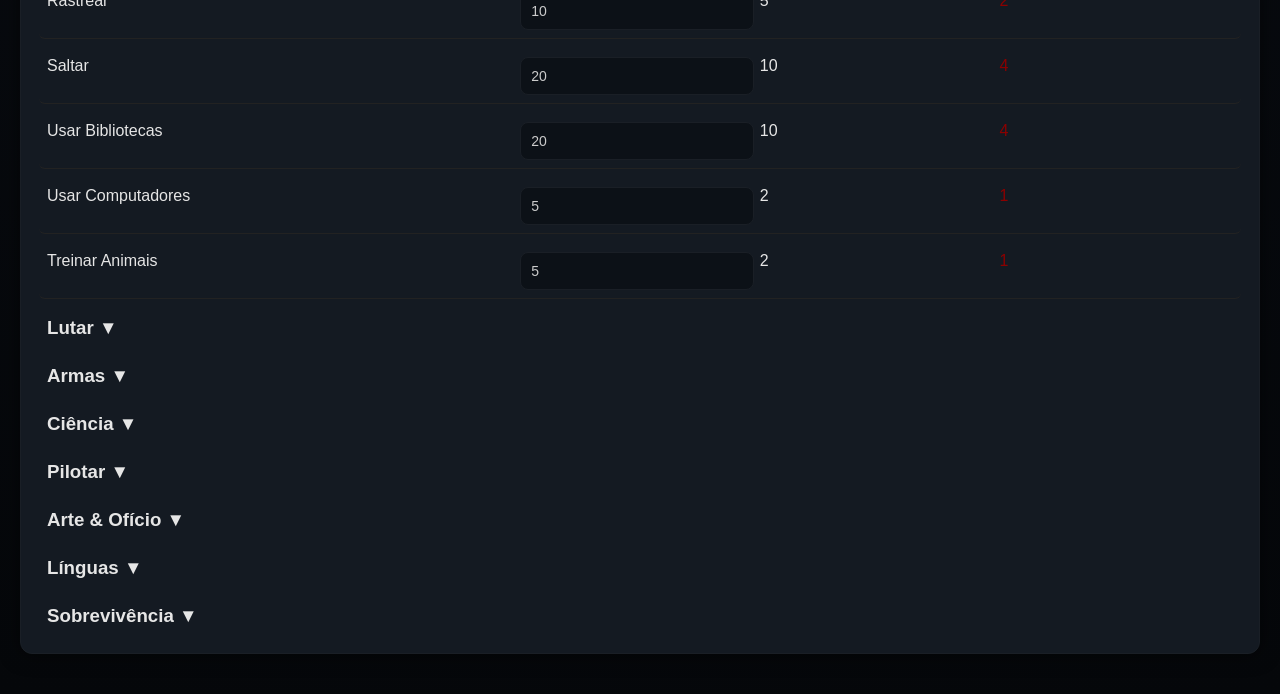
==== commit e96d1ffa: "Update index.html" ====
--- a/index.html
+++ b/index.html
@@ -55,6 +55,11 @@
 
 </section>
 
+  <div class="card">
+    <h2>Perícias</h2>
+    <div id="pericias-container" ></div>
+  </div>
+  
 </form>
 
 <script type="module" src="script.js"></script>
